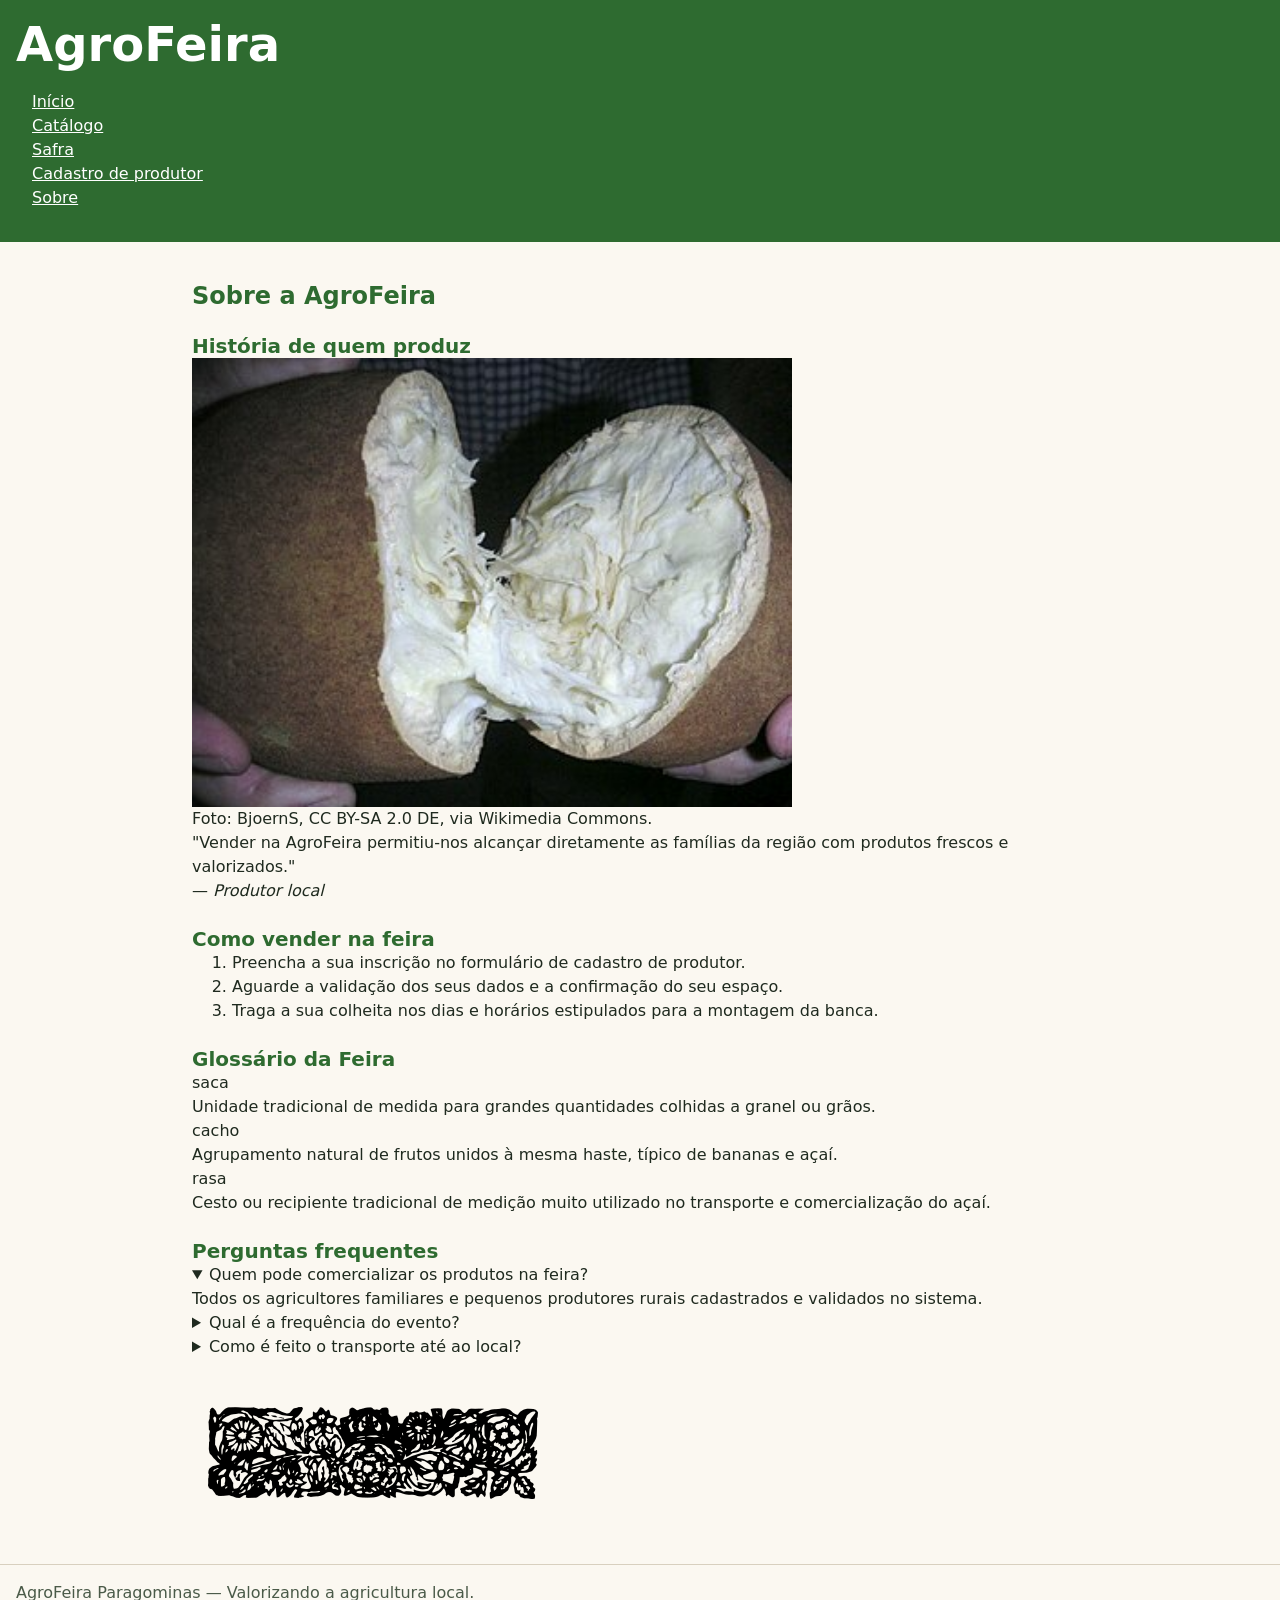
==== aula8.html @ a3464e5a "aula 8" ====
<!DOCTYPE html>
<html lang="pt-BR">

<head>
    <meta charset="UTF-8">
    <meta name="viewport" content="width=device-width, initial-scale=1.0">
    <title>Sobre | AgroFeira de Paragominas</title>
    
    <!-- Folhas de estilo da aplicação -->
    <link rel="stylesheet" href="reset.css">
    <link rel="stylesheet" href="tokens.css">
    <link rel="preconnect" href="https://fonts.googleapis.com">
    <link rel="preconnect" href="https://fonts.gstatic.com" crossorigin>
    <link href="https://fonts.googleapis.com/css2?family=Montserrat+Alternates:wght@600&display=swap" rel="stylesheet">
    
    <!-- Arquitetura CSS em Camadas -->
    <link rel="stylesheet" href="camadas.css">
    <link rel="stylesheet" href="reset.css">
    <link rel="stylesheet" href="tokens.css">
    <link rel="stylesheet" href="base.css">
    <link rel="stylesheet" href="componentes.css">
    <link rel="stylesheet" href="utilitarios.css">
</head>

<body>
    <!-- Atalho de acessibilidade para saltar para o conteúdo principal -->
    <a href="#conteudo-principal" class="pular">Pular para o conteúdo</a>

    <!-- Cabeçalho e Navegação Principal -->
    <header class="cabecalho-site">
        <h1>AgroFeira</h1>
        <nav aria-label="Principal">
            <ul class="menu">
                <li><a href="index.html">Início</a></li>
                <li><a href="catalogo.html">Catálogo</a></li>
                <li><a href="safra.html">Safra</a></li>
                <li><a href="cadastro-produtor.html">Cadastro de produtor</a></li>
                <li><a href="sobre.html" aria-current="page">Sobre</a></li>
            </ul>
        </nav>
    </header>

    <!-- Conteúdo Principal -->
    <main id="conteudo-principal">
        <h2>Sobre a AgroFeira</h2>

        <!-- Bloco do Depoimento -->
        <article>
            <h3>História de quem produz</h3>

            <figure>
                <img src="cupuacu.jpg" alt="Fruto de cupuaçu aberto ao meio mostrando a polpa interior" width="600"
                    height="400" loading="lazy">
                <figcaption>Foto: BjoernS, CC BY-SA 2.0 DE, via Wikimedia Commons.</figcaption>
            </figure>

            <blockquote cite="https://exemplo.com/depoimento">
                <p>"Vender na AgroFeira permitiu-nos alcançar diretamente as famílias da região com produtos frescos e
                    valorizados."</p>
                <footer>— <cite>Produtor local</cite></footer>
            </blockquote>
        </article>

        <!-- Como vender na feira (Lista ordenada) -->
        <section>
            <h3>Como vender na feira</h3>
            <ol>
                <li>Preencha a sua inscrição no formulário de cadastro de produtor.</li>
                <li>Aguarde a validação dos seus dados e a confirmação do seu espaço.</li>
                <li>Traga a sua colheita nos dias e horários estipulados para a montagem da banca.</li>
            </ol>
        </section>

        <!-- Glossário (Lista de Definição) -->
        <section>
            <h3>Glossário da Feira</h3>
            <dl>
                <dt>saca</dt>
                <dd>Unidade tradicional de medida para grandes quantidades colhidas a granel ou grãos.</dd>

                <dt>cacho</dt>
                <dd>Agrupamento natural de frutos unidos à mesma haste, típico de bananas e açaí.</dd>

                <dt>rasa</dt>
                <dd>Cesto ou recipiente tradicional de medição muito utilizado no transporte e comercialização do açaí.
                </dd>
            </dl>
        </section>

        <!-- Perguntas Frequentes (Agrupadas com a primeira aberta por padrão) -->
        <section>
            <h3>Perguntas frequentes</h3>

            <details name="faq" class="pergunta" open>
                <summary>Quem pode comercializar os produtos na feira?</summary>
                <p>Todos os agricultores familiares e pequenos produtores rurais cadastrados e validados no sistema.</p>
            </details>

            <details name="faq" class="pergunta">
                <summary>Qual é a frequência do evento?</summary>
                <p>A feira realiza-se semanalmente aos fins de semana na praça central.</p>
            </details>

            <details name="faq" class="pergunta">
                <summary>Como é feito o transporte até ao local?</summary>
                <p>O produtor pode optar por fazer o seu próprio transporte ou solicitar apoio de recolha na propriedade
                    no ato da inscrição.</p>
            </details>
        </section>

        <!-- Imagem Decorativa (Enfeite) -->
        <aside>
            <img src="enfeite.png" alt="" loading="lazy">
        </aside>
    </main>

    <!-- Rodapé -->
    <footer class="rodape-site">
        <p>AgroFeira Paragominas — Valorizando a agricultura local.</p>
    </footer>
</body>

</html>
---- tokens.css ----
/* tokens.css — os valores do projeto, agora na camada base */

@layer base {
  :root {
    --cor-fundo: #fbf8f1;
    --cor-superficie: #ffffff;
    --cor-texto: #1f2a1f;
    --cor-texto-suave: #4a5a48;
    --cor-marca: #2e6b30;
    --cor-marca-rgb: 46, 107, 48; /* cópia de --cor-marca */
    --cor-sobre-marca: #ffffff;
    --cor-borda: #d8d0bf;
    --cor-marca-forte: #1f4a21;
    --cor-marca-forte-rgb: 31, 74, 33; /* cópia de --cor-marca-forte */
    --cor-foco: #1d4ed8;
    --cor-desligado: #e4ded1;
    --cor-sobre-desligado: #525c4f;
    --cor-erro: #b42318;
  }

  :root {
    --fonte-texto: system-ui, sans-serif;
    --tamanho-texto: 1rem;
    --tamanho-h3: 1.25rem;
    --tamanho-h2: 1.5rem;
    --tamanho-h1: clamp(1.75rem, 1rem + 3vw, 3rem);

    --espaco-1: 0.5rem;
    --espaco-2: 1rem;
    --espaco-3: 1.5rem;
    --espaco-4: 2rem;

    --raio: 12px;
    --sombra: 0 2px 6px rgb(0 0 0 / 15%);
  }

  /* Tema escuro: os mesmos nomes, outros valores */
  @media (prefers-color-scheme: dark) {
    :root {
      --cor-fundo: #121a13;
      --cor-superficie: #1b251c;
      --cor-texto: #e6efe4;
      --cor-texto-suave: #b2c1af;
      --cor-marca: #173f19;
      --cor-marca-rgb: 23, 63, 25; /* cópia de --cor-marca */
      --cor-sobre-marca: #0f2410;
      --cor-borda: #3a4a3b;
      --cor-marca-forte: #a8dcab;
      --cor-marca-forte-rgb: 168, 220, 171; /* cópia de --cor-marca-forte */
      --cor-foco: #93c5fd;
      --cor-desligado: #2a342b;
      --cor-sobre-desligado: #a3ae9f;
      --cor-erro: #ff8a80;
    }
  }

  /* Campos e barra de rolagem acompanham o tema (capítulo 3) */
  :root {
    color-scheme: light dark;
  }
}
---- camadas.css ----
@layer reset, base, componentes, utilitarios;
@import url('tokens.css');
@import url('reset.css');
@import url('base.css');
@import url('componentes.css');
@import url('utilitarios.css');
---- tokens.css ----
/* tokens.css — os valores do projeto, agora na camada base */

@layer base {
  :root {
    --cor-fundo: #fbf8f1;
    --cor-superficie: #ffffff;
    --cor-texto: #1f2a1f;
    --cor-texto-suave: #4a5a48;
    --cor-marca: #2e6b30;
    --cor-marca-rgb: 46, 107, 48; /* cópia de --cor-marca */
    --cor-sobre-marca: #ffffff;
    --cor-borda: #d8d0bf;
    --cor-marca-forte: #1f4a21;
    --cor-marca-forte-rgb: 31, 74, 33; /* cópia de --cor-marca-forte */
    --cor-foco: #1d4ed8;
    --cor-desligado: #e4ded1;
    --cor-sobre-desligado: #525c4f;
    --cor-erro: #b42318;
  }

  :root {
    --fonte-texto: system-ui, sans-serif;
    --tamanho-texto: 1rem;
    --tamanho-h3: 1.25rem;
    --tamanho-h2: 1.5rem;
    --tamanho-h1: clamp(1.75rem, 1rem + 3vw, 3rem);

    --espaco-1: 0.5rem;
    --espaco-2: 1rem;
    --espaco-3: 1.5rem;
    --espaco-4: 2rem;

    --raio: 12px;
    --sombra: 0 2px 6px rgb(0 0 0 / 15%);
  }

  /* Tema escuro: os mesmos nomes, outros valores */
  @media (prefers-color-scheme: dark) {
    :root {
      --cor-fundo: #121a13;
      --cor-superficie: #1b251c;
      --cor-texto: #e6efe4;
      --cor-texto-suave: #b2c1af;
      --cor-marca: #173f19;
      --cor-marca-rgb: 23, 63, 25; /* cópia de --cor-marca */
      --cor-sobre-marca: #0f2410;
      --cor-borda: #3a4a3b;
      --cor-marca-forte: #a8dcab;
      --cor-marca-forte-rgb: 168, 220, 171; /* cópia de --cor-marca-forte */
      --cor-foco: #93c5fd;
      --cor-desligado: #2a342b;
      --cor-sobre-desligado: #a3ae9f;
      --cor-erro: #ff8a80;
    }
  }

  /* Campos e barra de rolagem acompanham o tema (capítulo 3) */
  :root {
    color-scheme: light dark;
  }
}
---- base.css ----
/* base.css — o chão do projeto: a página, os elementos e o anel de foco */

@layer base {
    body {
        background-color: var(--cor-fundo);
        color: var(--cor-texto);
        font-family: var(--fonte-texto);
        font-size: var(--tamanho-texto);
    }

    h1,
    h2,
    h3 {
        line-height: 1.2;
    }

    h1 {
        font-size: var(--tamanho-h1);
    }

    h2 {
        font-size: var(--tamanho-h2);
        color: var(--cor-marca);
    }

    h3 {
        font-size: var(--tamanho-h3);
        color: var(--cor-marca);
    }

    main {
        padding: var(--espaco-3) var(--espaco-2);
    }

    :focus-visible {
        outline: 2px solid var(--cor-foco);
        outline-offset: 2px;
    }

    .cabecalho-site :focus-visible,
    nav :focus-visible {
        outline-color: var(--cor-sobre-marca);
    }

    main {
        display: flex;
        flex-direction: column;
        gap: var(--espaco-3);
    }

    body {
        display: grid;
        grid-template-columns: minmax(0, 1fr);
        grid-template-areas:
            "cabecalho"
            "menu"
            "conteudo"
            "lateral"
            "rodape";
        gap: var(--espaco-2);
    }

    .cabecalho-site {
        grid-area: cabecalho;
    }

    nav {
        grid-area: menu;
    }

    main {
        grid-area: conteudo;
    }

    aside {
        grid-area: lateral;
    }

    .rodape-site {
        grid-area: rodape;
    }

    nav {
        background-color: var(--cor-marca);
        padding: var(--espaco-2);
    }

    aside {
        padding: var(--espaco-3) var(--espaco-2);
    }

    @media (min-width: 42rem) {
        body {
            grid-template-columns: 10rem minmax(0, 1fr) 14rem;
            grid-template-areas:
                "cabecalho cabecalho cabecalho"
                "menu      conteudo  lateral"
                "rodape    rodape    rodape";
        }
    }
}

/* Esconde o link para fora da tela por padrão */
.pular {
    position: absolute;
    top: -100rem;
    left: 0;
    z-index: 100;
    background-color: #ffffff;
    color: #4a154b;
    padding: 0.5rem 1rem;
    text-decoration: none;
    font-weight: bold;
    border: 2rem;
    border-radius: 0.5rem;
    box-shadow: 0 4px 6px rgba(0, 0, 0, 0.2);
}

/* Quando pressiona TAB, o link aparece por cima do cabeçalho */
.pular:focus-visible {
    top: 1rem;
    left: 1rem;
    outline: 3px solid #6b21a8;
    outline-offset: 2px;
}
---- componentes.css ----
/* componentes.css — as peças do site, uma classe por componente */

@layer componentes {
  .cabecalho-site {
    background-color: var(--cor-marca);
    color: var(--cor-sobre-marca);
    padding: var(--espaco-2);
  }

  .menu {
    list-style: none;
    padding: 0;
  }

  .menu a {
    color: var(--cor-sobre-marca);
  }

  .lista-produtos {
    list-style: none;
    padding: 0;
  }

  .cartao-produto {
    background-color: var(--cor-superficie);
    border: 1px solid var(--cor-borda);
    border-radius: var(--raio);
    box-shadow: var(--sombra);
    padding: var(--espaco-2);
  }

  .cartao-produto img {
    border-radius: var(--raio);
  }

  .cartao-produto .produtor {
    color: var(--cor-texto-suave);
  }

  .cartao-produto .preco {
    font-weight: 700;
  }

  .cartao-produto .estoque {
    color: var(--cor-texto-suave);
  }

  .cartao-produto button {
    background-color: var(--cor-marca);
    color: var(--cor-sobre-marca);
    border: none;
    border-radius: var(--raio);
    padding: 0.5em 1em;
  }

  .tabela-safra th,
  .tabela-safra td {
    padding: var(--espaco-1);
  }

  .tabela-safra thead th {
    background-color: var(--cor-marca);
    color: var(--cor-sobre-marca);
  }

  .tabela-safra td {
    background-color: var(--cor-superficie);
  }

  .rodape-site {
    border-top: 1px solid var(--cor-borda);
    color: var(--cor-texto-suave);
    padding: var(--espaco-2);
  }

  .cartao-produto button:hover {
    background-color: var(--cor-marca-forte);
  }

  .cartao-produto button:focus-visible {
    outline: 3px solid var(--cor-foco);
    outline-offset: 3px;
  }

  .cartao-produto:has(button:focus-visible) {
    outline: 2px solid var(--cor-foco);
  }

  .cartao-produto article {
    display: flex;
    flex-direction: column;
    align-items: flex-start;
    gap: var(--espaco-1);
  }

  .lista-produtos {
    display: grid;
    grid-template-columns: repeat(auto-fill, minmax(14rem, 1fr));
    gap: var(--espaco-2);
  }

  .destaque {
    grid-column: 1 / -1;
  }

  .rolagem-tabela {
    overflow-x: auto;
  }

  .rolagem-tabela:focus-visible {
    outline: 3px solid var(--cor-foco);
    outline-offset: 3px;
  }

  .cartao-produto {
    container-type: inline-size;
  }

  @container (min-width: 26rem) {
    .cartao-produto article {
      display: grid;
      grid-template-columns: 10rem 1fr;
      gap: var(--espaco-2);
    }

    .cartao-produto img {
      grid-row: span 3;
    }

    .cartao-produto button {
      grid-column: 1;
    }
  }

  .selo {
    position: absolute;
    top: var(--espaco-1);
    left: var(--espaco-1);
    background-color: var(--cor-superficie);
    color: var(--cor-marca);
    font-size: 0.875rem;
    font-weight: 700;
    padding: 0.25rem var(--espaco-1);
    border-radius: var(--raio);
    box-shadow: var(--sombra);
  }

  .cartao-produto article {
    position: relative;
  }

  @media (min-height: 30rem) {
    .cabecalho-site {
      position: sticky;
      top: 0;
      z-index: 1;
    }

    html {
      scroll-padding-top: 10rem;
    }
  }

  .pular {
    position: absolute;
    top: -10rem;
    left: var(--espaco-1);
    z-index: 2;
    background-color: var(--cor-superficie);
    color: var(--cor-marca);
    padding: var(--espaco-1) var(--espaco-2);
    border-radius: var(--raio);
  }

  .pular:focus-visible {
    top: var(--espaco-1);
    outline-color: var(--cor-sobre-marca);
  }

  .cartao-produto button {
    transition: background-color 200ms ease-out;
  }

  .cartao-produto {
    transition: transform 200ms ease-out, border-color 200ms ease-out;
  }

  .cartao-produto:hover,
  .cartao-produto:has(button:focus-visible) {
    border-color: var(--cor-marca);
    transform: translateY(-0.5rem);
  }

  @media (prefers-reduced-motion: reduce) {
    .cartao-produto:hover,
    .cartao-produto:has(button:focus-visible) {
      transform: none;
    }
  }
}
/* Remove a caixa laranja inteira da barra de categorias do catálogo */
main nav[aria-label="Categorias"] {
  background-color: transparent !important;
  padding: 0 !important;
}

/* Transforma a lista de categorias em pílulas horizontais */
.barra-categorias {
  display: flex !important;
  flex-wrap: wrap !important;
  gap: 0.5rem !important;
  list-style: none !important;
  padding: 0 !important;
  margin-bottom: 1.5rem !important;
}

/* Formatação individual de cada botão como pílula */
.barra-categorias li {
  list-style: none !important;
}

.barra-categorias button {
  background-color: var(--cor-marca) !important;
  color: var(--cor-sobre-marca) !important;
  border: none !important;
  border-radius: 2rem !important;
  padding: 0.4rem 1rem !important;
  font-family: inherit !important;
  font-size: 0.875rem !important;
  font-weight: 500 !important;
  cursor: pointer !important;
  display: inline-block !important;
}

.barra-categorias button:hover {
  background-color: var(--cor-marca-forte) !important;
}
---- utilitarios.css ----
/* utilitarios.css — classes de uma declaração só, que vencem as outras */

@layer utilitarios {
  .texto-erro {
    color: var(--cor-erro);
  }
}
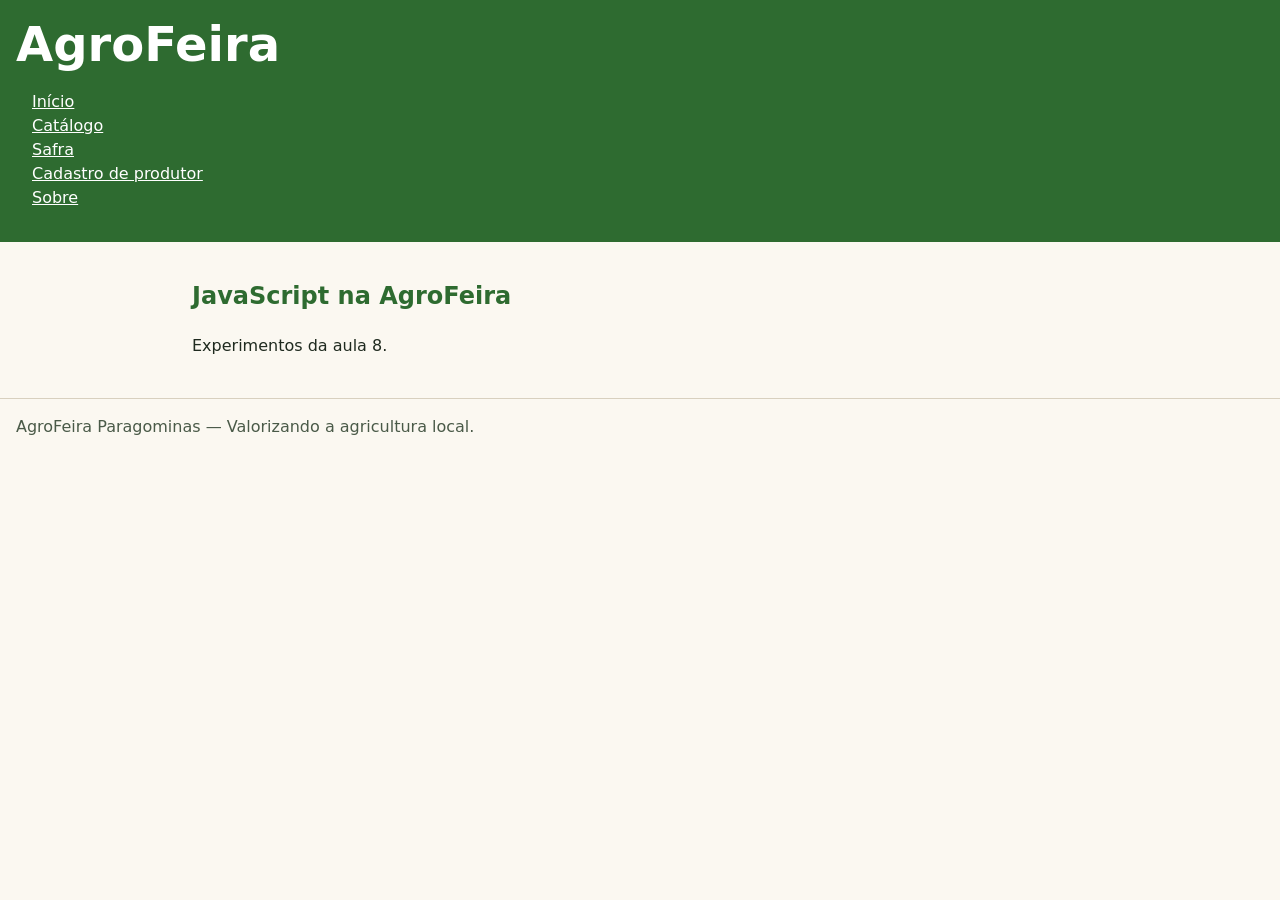
==== commit 31cdb305: "Adiciona js/aula8.js" ====
--- a/aula8.html
+++ b/aula8.html
@@ -4,7 +4,7 @@
 <head>
     <meta charset="UTF-8">
     <meta name="viewport" content="width=device-width, initial-scale=1.0">
-    <title>Sobre | AgroFeira de Paragominas</title>
+    <title>JavaScript na AgroFeira</title>
     
     <!-- Folhas de estilo da aplicação -->
     <link rel="stylesheet" href="reset.css">
@@ -35,83 +35,18 @@
                 <li><a href="catalogo.html">Catálogo</a></li>
                 <li><a href="safra.html">Safra</a></li>
                 <li><a href="cadastro-produtor.html">Cadastro de produtor</a></li>
-                <li><a href="sobre.html" aria-current="page">Sobre</a></li>
+                <li><a href="sobre.html">Sobre</a></li>
             </ul>
         </nav>
     </header>
 
     <!-- Conteúdo Principal -->
     <main id="conteudo-principal">
-        <h2>Sobre a AgroFeira</h2>
-
-        <!-- Bloco do Depoimento -->
-        <article>
-            <h3>História de quem produz</h3>
-
-            <figure>
-                <img src="cupuacu.jpg" alt="Fruto de cupuaçu aberto ao meio mostrando a polpa interior" width="600"
-                    height="400" loading="lazy">
-                <figcaption>Foto: BjoernS, CC BY-SA 2.0 DE, via Wikimedia Commons.</figcaption>
-            </figure>
-
-            <blockquote cite="https://exemplo.com/depoimento">
-                <p>"Vender na AgroFeira permitiu-nos alcançar diretamente as famílias da região com produtos frescos e
-                    valorizados."</p>
-                <footer>— <cite>Produtor local</cite></footer>
-            </blockquote>
-        </article>
-
-        <!-- Como vender na feira (Lista ordenada) -->
-        <section>
-            <h3>Como vender na feira</h3>
-            <ol>
-                <li>Preencha a sua inscrição no formulário de cadastro de produtor.</li>
-                <li>Aguarde a validação dos seus dados e a confirmação do seu espaço.</li>
-                <li>Traga a sua colheita nos dias e horários estipulados para a montagem da banca.</li>
-            </ol>
-        </section>
-
-        <!-- Glossário (Lista de Definição) -->
-        <section>
-            <h3>Glossário da Feira</h3>
-            <dl>
-                <dt>saca</dt>
-                <dd>Unidade tradicional de medida para grandes quantidades colhidas a granel ou grãos.</dd>
-
-                <dt>cacho</dt>
-                <dd>Agrupamento natural de frutos unidos à mesma haste, típico de bananas e açaí.</dd>
-
-                <dt>rasa</dt>
-                <dd>Cesto ou recipiente tradicional de medição muito utilizado no transporte e comercialização do açaí.
-                </dd>
-            </dl>
-        </section>
-
-        <!-- Perguntas Frequentes (Agrupadas com a primeira aberta por padrão) -->
-        <section>
-            <h3>Perguntas frequentes</h3>
-
-            <details name="faq" class="pergunta" open>
-                <summary>Quem pode comercializar os produtos na feira?</summary>
-                <p>Todos os agricultores familiares e pequenos produtores rurais cadastrados e validados no sistema.</p>
-            </details>
-
-            <details name="faq" class="pergunta">
-                <summary>Qual é a frequência do evento?</summary>
-                <p>A feira realiza-se semanalmente aos fins de semana na praça central.</p>
-            </details>
-
-            <details name="faq" class="pergunta">
-                <summary>Como é feito o transporte até ao local?</summary>
-                <p>O produtor pode optar por fazer o seu próprio transporte ou solicitar apoio de recolha na propriedade
-                    no ato da inscrição.</p>
-            </details>
-        </section>
-
-        <!-- Imagem Decorativa (Enfeite) -->
-        <aside>
-            <img src="enfeite.png" alt="" loading="lazy">
-        </aside>
+        <h2>JavaScript na AgroFeira</h2>
+        <p>Experimentos da aula 8.</p>
+        
+        <!-- Script da Forma 1 (Externa) -->
+        <script src="js/aula8.js"></script>
     </main>
 
     <!-- Rodapé -->
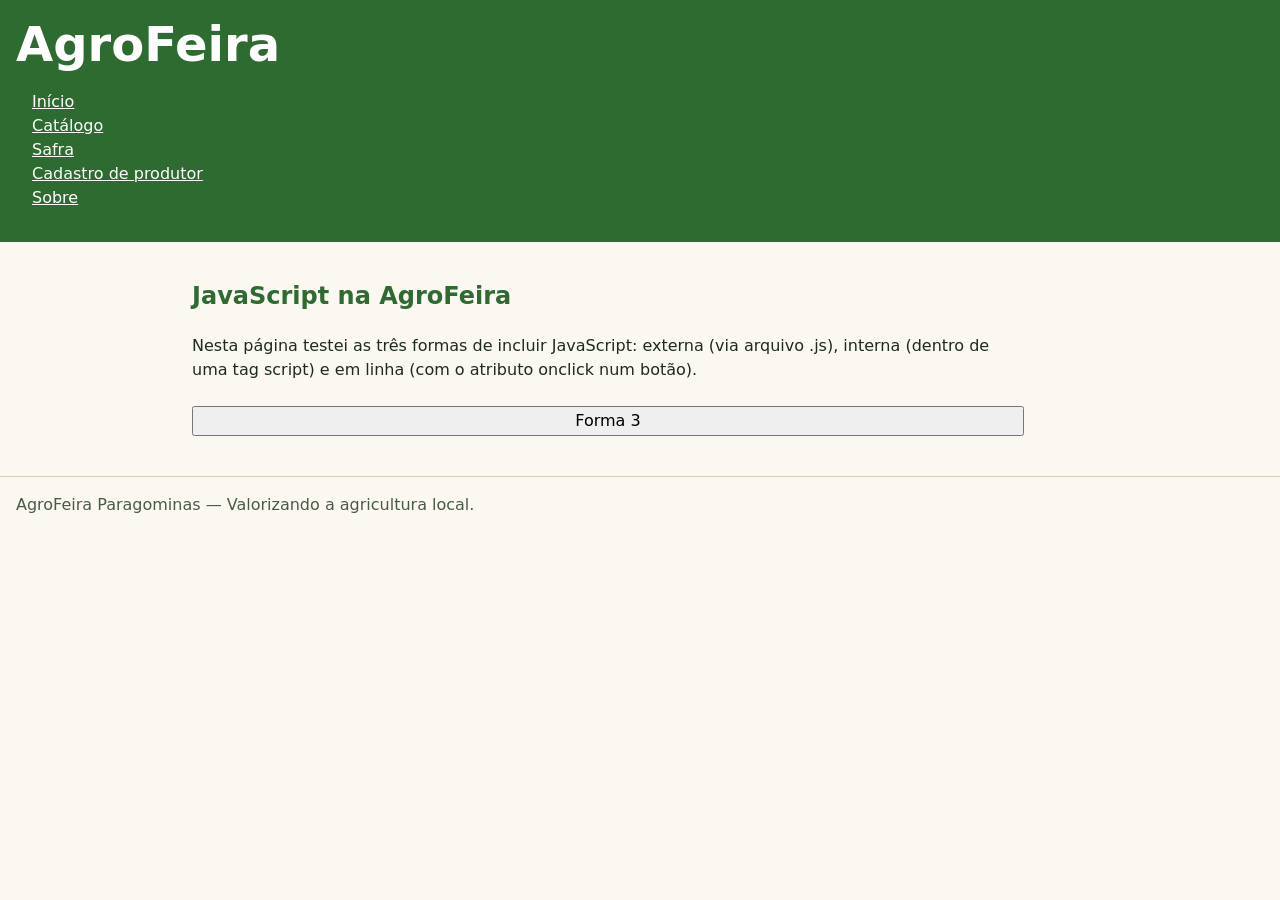
==== commit 43d950ad: "Implementa as tres formas de JavaScript na aula8.html" ====
--- a/aula8.html
+++ b/aula8.html
@@ -5,14 +5,14 @@
     <meta charset="UTF-8">
     <meta name="viewport" content="width=device-width, initial-scale=1.0">
     <title>JavaScript na AgroFeira</title>
-    
+
     <!-- Folhas de estilo da aplicação -->
     <link rel="stylesheet" href="reset.css">
     <link rel="stylesheet" href="tokens.css">
     <link rel="preconnect" href="https://fonts.googleapis.com">
     <link rel="preconnect" href="https://fonts.gstatic.com" crossorigin>
     <link href="https://fonts.googleapis.com/css2?family=Montserrat+Alternates:wght@600&display=swap" rel="stylesheet">
-    
+
     <!-- Arquitetura CSS em Camadas -->
     <link rel="stylesheet" href="camadas.css">
     <link rel="stylesheet" href="reset.css">
@@ -43,10 +43,17 @@
     <!-- Conteúdo Principal -->
     <main id="conteudo-principal">
         <h2>JavaScript na AgroFeira</h2>
-        <p>Experimentos da aula 8.</p>
-        
+        <p>Nesta página testei as três formas de incluir JavaScript: externa (via arquivo .js), interna (dentro de uma tag script) e em linha (com o atributo onclick num botão).</p>
+
         <!-- Script da Forma 1 (Externa) -->
         <script src="js/aula8.js"></script>
+
+        <!-- Script da Forma 2 (Interna) -->
+        <script>
+            console.log('Forma 2: interna, dentro da tag script na pagina');
+        </script>
+        <!-- Botão da Forma 3 (Em linha) -->
+        <button type="button" onclick="alert('Forma 3: em linha, dentro da tag')">Forma 3</button>
     </main>
 
     <!-- Rodapé -->
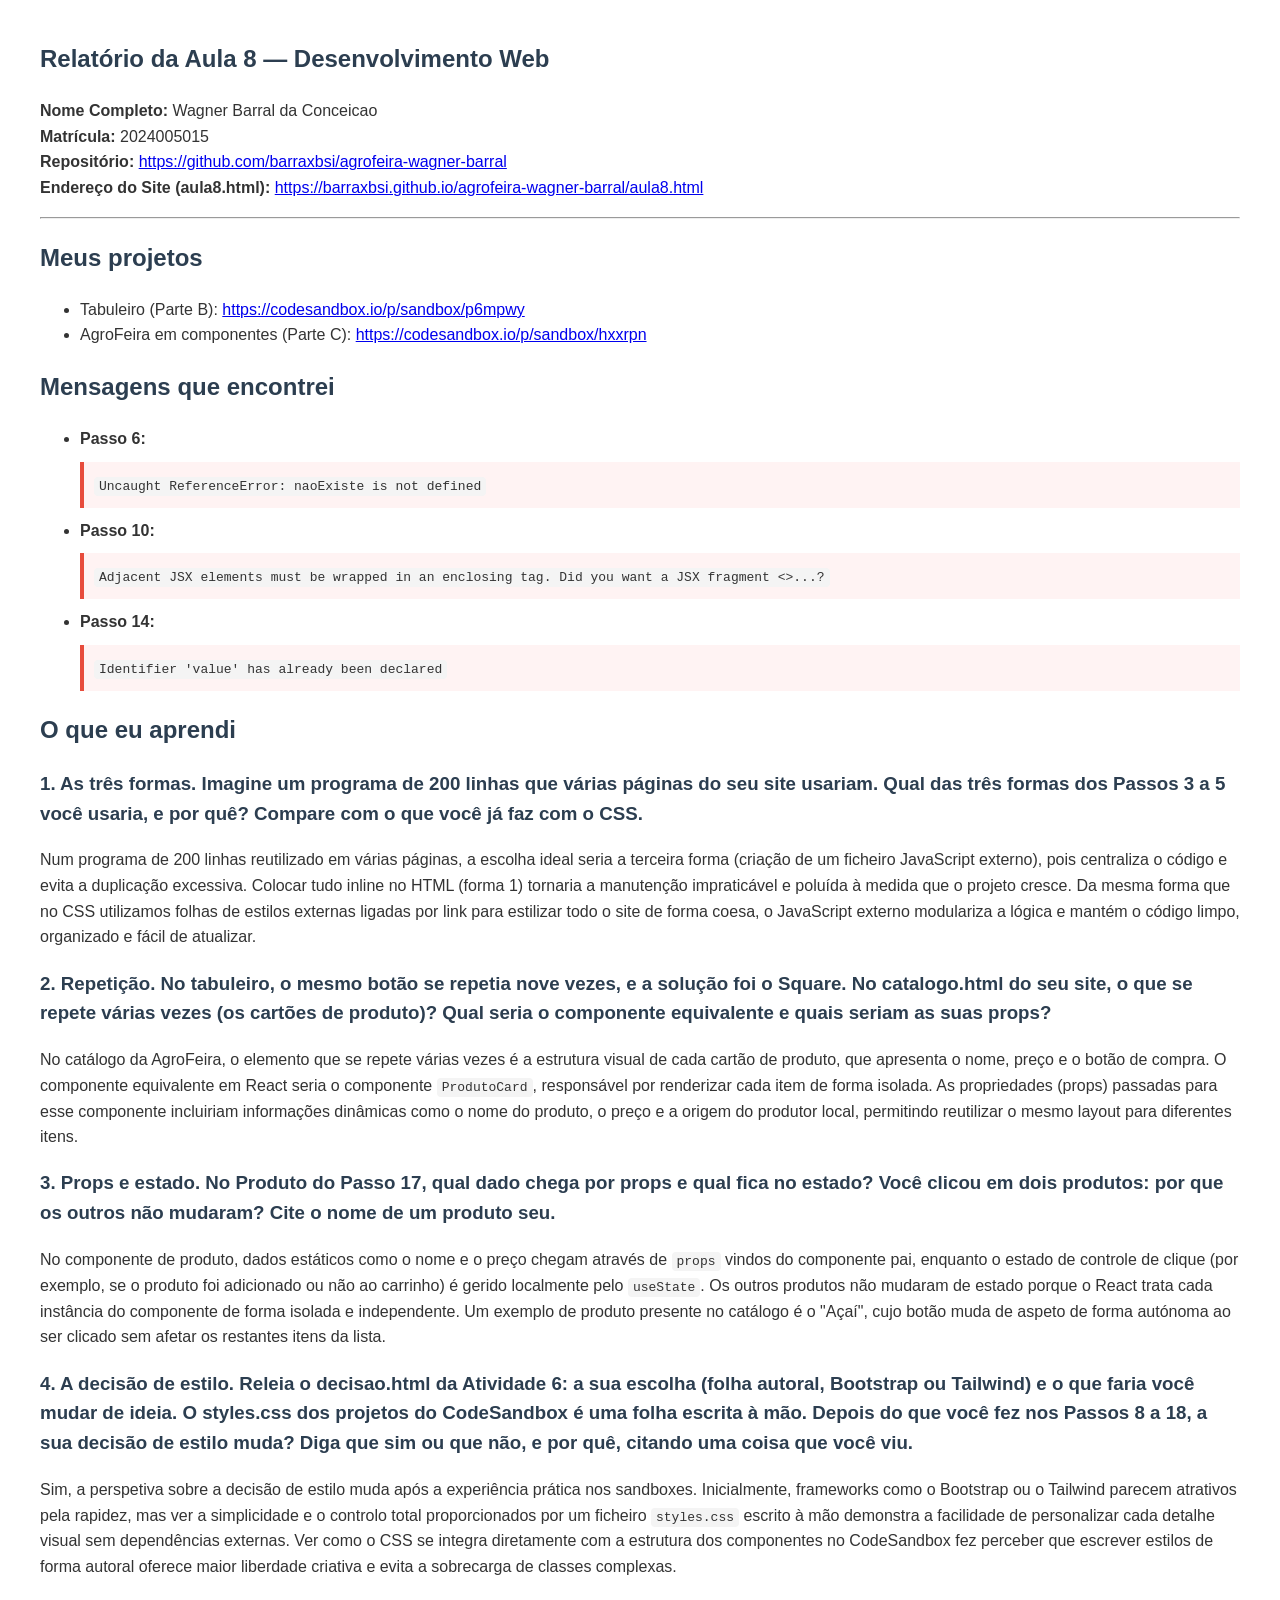
==== commit 85d67f5d: "AULA8" ====
--- a/aula8.html
+++ b/aula8.html
@@ -4,62 +4,122 @@
 <head>
     <meta charset="UTF-8">
     <meta name="viewport" content="width=device-width, initial-scale=1.0">
-    <title>JavaScript na AgroFeira</title>
+    <title>JavaScript na AgroFeira — Wagner Barral da Conceicao</title>
+    <style>
+        body {
+            font-family: Arial, sans-serif;
+            line-height: 1.6;
+            margin: 40px;
+            color: #333;
+        }
 
-    <!-- Folhas de estilo da aplicação -->
-    <link rel="stylesheet" href="reset.css">
-    <link rel="stylesheet" href="tokens.css">
-    <link rel="preconnect" href="https://fonts.googleapis.com">
-    <link rel="preconnect" href="https://fonts.gstatic.com" crossorigin>
-    <link href="https://fonts.googleapis.com/css2?family=Montserrat+Alternates:wght@600&display=swap" rel="stylesheet">
+        h1,
+        h2,
+        h3 {
+            color: #2c3e50;
+        }
 
-    <!-- Arquitetura CSS em Camadas -->
-    <link rel="stylesheet" href="camadas.css">
-    <link rel="stylesheet" href="reset.css">
-    <link rel="stylesheet" href="tokens.css">
-    <link rel="stylesheet" href="base.css">
-    <link rel="stylesheet" href="componentes.css">
-    <link rel="stylesheet" href="utilitarios.css">
+        ul {
+            margin-bottom: 20px;
+        }
+
+        code {
+            background: #f4f4f4;
+            padding: 2px 5px;
+            border-radius: 4px;
+            font-family: monospace;
+        }
+
+        .error-box {
+            background: #fff3f3;
+            border-left: 4px solid #e74c3c;
+            padding: 10px;
+            margin: 10px 0;
+        }
+    </style>
 </head>
 
 <body>
-    <!-- Atalho de acessibilidade para saltar para o conteúdo principal -->
-    <a href="#conteudo-principal" class="pular">Pular para o conteúdo</a>
 
-    <!-- Cabeçalho e Navegação Principal -->
-    <header class="cabecalho-site">
-        <h1>AgroFeira</h1>
-        <nav aria-label="Principal">
-            <ul class="menu">
-                <li><a href="index.html">Início</a></li>
-                <li><a href="catalogo.html">Catálogo</a></li>
-                <li><a href="safra.html">Safra</a></li>
-                <li><a href="cadastro-produtor.html">Cadastro de produtor</a></li>
-                <li><a href="sobre.html">Sobre</a></li>
-            </ul>
-        </nav>
-    </header>
+    <h2>Relatório da Aula 8 — Desenvolvimento Web</h2>
 
-    <!-- Conteúdo Principal -->
-    <main id="conteudo-principal">
-        <h2>JavaScript na AgroFeira</h2>
-        <p>Nesta página testei as três formas de incluir JavaScript: externa (via arquivo .js), interna (dentro de uma tag script) e em linha (com o atributo onclick num botão).</p>
+    <p>
+        <strong>Nome Completo:</strong> Wagner Barral da Conceicao<br>
+        <strong>Matrícula:</strong> 2024005015<br>
+        <strong>Repositório:</strong> <a href="https://github.com/barraxbsi/agrofeira-wagner-barral"
+            target="_blank">https://github.com/barraxbsi/agrofeira-wagner-barral</a><br>
+        <strong>Endereço do Site (aula8.html):</strong> <a
+            href="https://barraxbsi.github.io/agrofeira-wagner-barral/aula8.html"
+            target="_blank">https://barraxbsi.github.io/agrofeira-wagner-barral/aula8.html</a>
+    </p>
 
-        <!-- Script da Forma 1 (Externa) -->
-        <script src="js/aula8.js"></script>
+    <hr>
 
-        <!-- Script da Forma 2 (Interna) -->
-        <script>
-            console.log('Forma 2: interna, dentro da tag script na pagina');
-        </script>
-        <!-- Botão da Forma 3 (Em linha) -->
-        <button type="button" onclick="alert('Forma 3: em linha, dentro da tag')">Forma 3</button>
-    </main>
+    <h2>Meus projetos</h2>
+    <ul>
+        <li>Tabuleiro (Parte B): <a href="https://codesandbox.io/p/sandbox/p6mpwy"
+                target="_blank">https://codesandbox.io/p/sandbox/p6mpwy</a></li>
+        <li>AgroFeira em componentes (Parte C): <a href="https://codesandbox.io/p/sandbox/hxxrpn"
+                target="_blank">https://codesandbox.io/p/sandbox/hxxrpn</a></li>
+    </ul>
 
-    <!-- Rodapé -->
-    <footer class="rodape-site">
-        <p>AgroFeira Paragominas — Valorizando a agricultura local.</p>
-    </footer>
+    <h2>Mensagens que encontrei</h2>
+    <ul>
+        <li>
+            <strong>Passo 6:</strong>
+            <div class="error-box"><code>Uncaught ReferenceError: naoExiste is not defined</code></div>
+        </li>
+        <li>
+            <strong>Passo 10:</strong>
+            <div class="error-box">
+                <code>Adjacent JSX elements must be wrapped in an enclosing tag. Did you want a JSX fragment <>...</>?</code>
+            </div>
+        </li>
+        <li>
+            <strong>Passo 14:</strong>
+            <div class="error-box"><code>Identifier 'value' has already been declared</code></div>
+        </li>
+    </ul>
+
+    <h2>O que eu aprendi</h2>
+
+    <h3>1. As três formas. Imagine um programa de 200 linhas que várias páginas do seu site usariam. Qual das três
+        formas dos Passos 3 a 5 você usaria, e por quê? Compare com o que você já faz com o CSS.</h3>
+    <p>Num programa de 200 linhas reutilizado em várias páginas, a escolha ideal seria a terceira forma (criação de um
+        ficheiro JavaScript externo), pois centraliza o código e evita a duplicação excessiva. Colocar tudo inline no
+        HTML (forma 1) tornaria a manutenção impraticável e poluída à medida que o projeto cresce. Da mesma forma que no
+        CSS utilizamos folhas de estilos externas ligadas por link para estilizar todo o site de forma coesa, o
+        JavaScript externo modulariza a lógica e mantém o código limpo, organizado e fácil de atualizar.</p>
+
+    <h3>2. Repetição. No tabuleiro, o mesmo botão se repetia nove vezes, e a solução foi o Square. No catalogo.html do
+        seu site, o que se repete várias vezes (os cartões de produto)? Qual seria o componente equivalente e quais
+        seriam as suas props?</h3>
+    <p>No catálogo da AgroFeira, o elemento que se repete várias vezes é a estrutura visual de cada cartão de produto,
+        que apresenta o nome, preço e o botão de compra. O componente equivalente em React seria o componente
+        <code>ProdutoCard</code>, responsável por renderizar cada item de forma isolada. As propriedades (props)
+        passadas para esse componente incluiriam informações dinâmicas como o nome do produto, o preço e a origem do
+        produtor local, permitindo reutilizar o mesmo layout para diferentes itens.</p>
+
+    <h3>3. Props e estado. No Produto do Passo 17, qual dado chega por props e qual fica no estado? Você clicou em dois
+        produtos: por que os outros não mudaram? Cite o nome de um produto seu.</h3>
+    <p>No componente de produto, dados estáticos como o nome e o preço chegam através de <code>props</code> vindos do
+        componente pai, enquanto o estado de controle de clique (por exemplo, se o produto foi adicionado ou não ao
+        carrinho) é gerido localmente pelo <code>useState</code>. Os outros produtos não mudaram de estado porque o
+        React trata cada instância do componente de forma isolada e independente. Um exemplo de produto presente no
+        catálogo é o "Açaí", cujo botão muda de aspeto de forma autónoma ao ser clicado sem afetar os restantes itens da
+        lista.</p>
+
+    <h3>4. A decisão de estilo. Releia o decisao.html da Atividade 6: a sua escolha (folha autoral, Bootstrap ou
+        Tailwind) e o que faria você mudar de ideia. O styles.css dos projetos do CodeSandbox é uma folha escrita à mão.
+        Depois do que você fez nos Passos 8 a 18, a sua decisão de estilo muda? Diga que sim ou que não, e por quê,
+        citando uma coisa que você viu.</h3>
+    <p>Sim, a perspetiva sobre a decisão de estilo muda após a experiência prática nos sandboxes. Inicialmente,
+        frameworks como o Bootstrap ou o Tailwind parecem atrativos pela rapidez, mas ver a simplicidade e o controlo
+        total proporcionados por um ficheiro <code>styles.css</code> escrito à mão demonstra a facilidade de
+        personalizar cada detalhe visual sem dependências externas. Ver como o CSS se integra diretamente com a
+        estrutura dos componentes no CodeSandbox fez perceber que escrever estilos de forma autoral oferece maior
+        liberdade criativa e evita a sobrecarga de classes complexas.</p>
+
 </body>
 
 </html>
